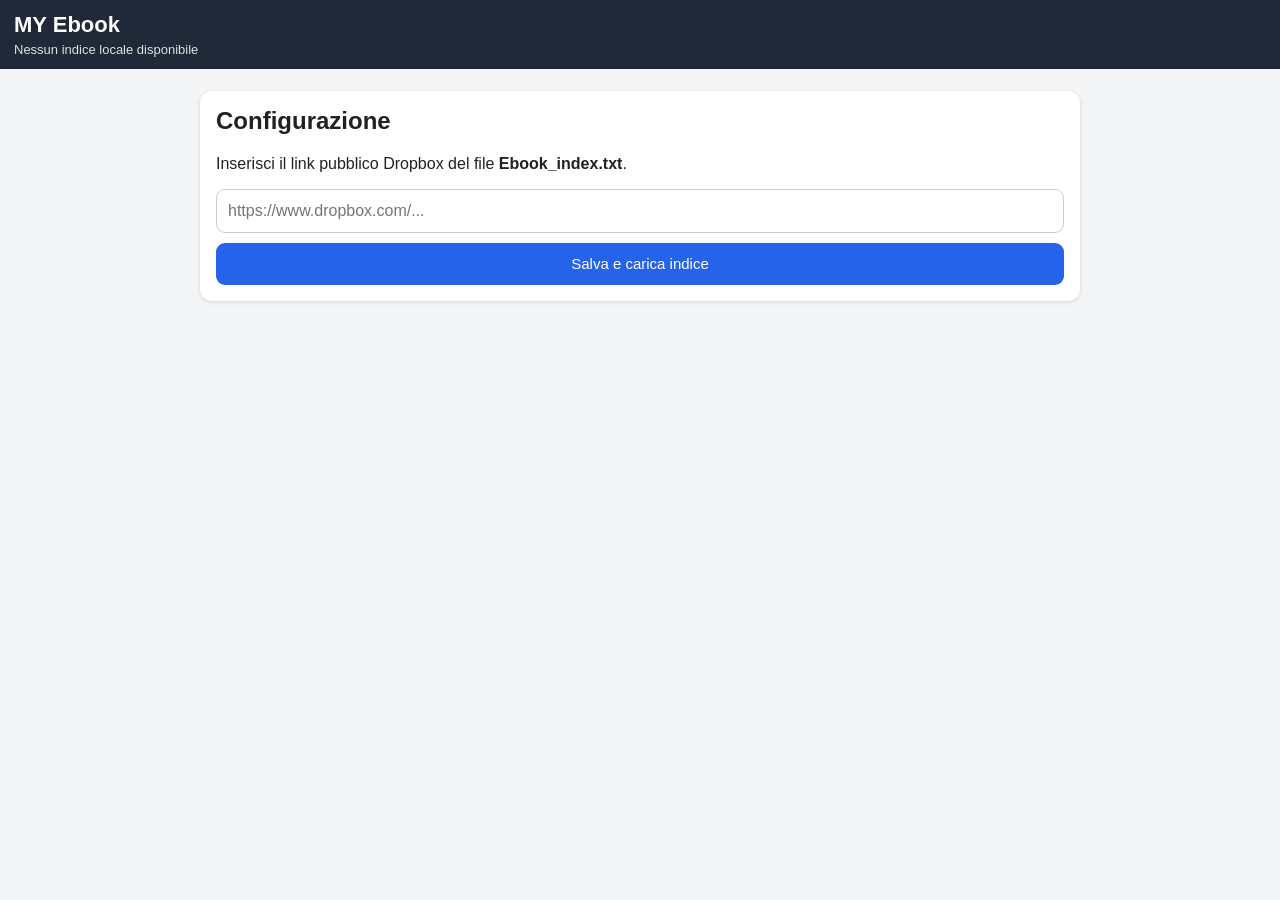
==== index.html @ 699b3b09 "Set Google Drive test section to display none Hide Google Drive test section by default." ====
<!DOCTYPE html>
<html lang="it">
<head>
<meta charset="UTF-8">
<meta name="viewport"
      content="width=device-width, initial-scale=1.0, viewport-fit=cover">
<meta name="theme-color" content="#1f2937">
<title>MY Ebook</title>
<link rel="stylesheet" href="style.css?v=2">
</head>

<body>
<header>
  <h1>MY Ebook</h1>
  <div id="indexInfo">Nessun indice locale disponibile</div>
</header>

<main>
  <section id="setup" class="panel hidden">
    <h2>Configurazione</h2>
    <p>Inserisci il link pubblico Dropbox del file
       <b>Ebook_index.txt</b>.</p>

    <input id="dropboxUrl" type="url" inputmode="url"
           placeholder="https://www.dropbox.com/..."
           autocomplete="off">

    <button id="saveUrl">Salva e carica indice</button>
    <div id="setupMessage" class="message"></div>
  </section>

  <section id="library" class="hidden">
    <div class="toolbar">
      <input id="search" type="search"
             placeholder="Cerca autore o titolo..."
             autocomplete="off">

      <button id="sortAuthor" class="sort active">Autore</button>
      <button id="sortTitle" class="sort">Titolo</button>
      <button id="sortDirection" class="sort">↑</button>
    </div>

    <div class="actions">
      <button id="googleLogin">🔗 Collega Google</button>
      <button id="check">CHECK</button>
      <button id="settings">⚙</button>
    </div>

    <div id="status" class="message"></div>
    <div id="count"></div>
    <div id="results"></div>

    <!-- Test Google Drive -->
  <section id="googleDriveTest" class="panel" style="display:none">
      <h3>Google Drive — Prova collegamento</h3>

      <button id="googleConnect">Collega Google Drive</button>
      <button id="googleWrite" disabled>Scrivi file di prova</button>
      <button id="googleRead" disabled>Leggi file di prova</button>

      <div id="googleStatus" class="message">
        Google Drive non collegato.
      </div>
    </section>
  </section>
</main>

<!-- Barra del libro selezionato -->
<div id="selectedBar" class="selected-bar hidden">

  <div id="selectedBook"></div>

  <div class="selected-buttons">
    <button id="searchAuthor">🌐 Autore</button>
    <button id="searchBook">🌐 Libro</button>
    <button id="openNotes">📝 Note ▾</button>
  </div>

  <!-- Pannello Note -->
  <div id="notesPanel" class="notes-panel hidden">

    <div class="notes-heading">Informazioni personali</div>

    <div class="notes-section">
      <div class="notes-label">Stato del libro</div>

      <label>
        <input type="radio" name="bookStatus"
               id="statusNone" value="" checked>
        Nessuno
      </label>

      <label>
        <input type="radio" name="bookStatus"
               id="statusRead" value="READ">
        Letto
      </label>

      <label>
        <input type="radio" name="bookStatus"
               id="statusToRead" value="TO_READ">
        Da leggere
      </label>
    </div>

    <div class="notes-section">
      <div class="notes-label">Valutazione</div>

      <div id="ratingStars" class="rating-stars">
        <!-- Le stelle saranno generate da JavaScript -->
      </div>
    </div>

    <div class="notes-section">
      <label class="notes-label" for="bookNote">
        Note personali
      </label>

      <textarea id="bookNote" rows="4"
                placeholder="Scrivi una nota su questo libro..."></textarea>
    </div>

    <div class="notes-actions">
      <button id="saveBookNotes">Salva</button>
      <button id="closeNotes" type="button">Chiudi</button>
    </div>

    <div id="notesMessage" class="message"></div>

  </div>
</div>

<script src="https://accounts.google.com/gsi/client"
        async defer></script>
<script src="app.js"></script>
<script src="google-drive.js"></script>

</body>
</html>
---- style.css ----
/* =========================================
   MYEbook - Stile generale
   ========================================= */

* {
  box-sizing: border-box;
}

html, body {
  margin: 0;
  padding: 0;
  font-family: -apple-system, BlinkMacSystemFont, "Segoe UI", sans-serif;
  background: #f4f5f7;
  color: #202124;
}

body {
  padding-bottom: 90px;
}

header {
  position: sticky;
  top: 0;
  z-index: 5;
  background: #1f2937;
  color: white;
  padding: 12px 14px;
}

h1 {
  margin: 0;
  font-size: 22px;
}

#indexInfo {
  margin-top: 4px;
  font-size: 13px;
  opacity: .85;
}

main {
  max-width: 900px;
  margin: auto;
  padding: 10px;
}

.panel {
  background: white;
  border-radius: 12px;
  padding: 16px;
  margin-top: 12px;
  box-shadow: 0 1px 4px #0002;
}

h2 {
  margin-top: 0;
}

input {
  width: 100%;
  min-height: 44px;
  border: 1px solid #c9cdd2;
  border-radius: 9px;
  padding: 9px 11px;
  font-size: 16px;
  background: white;
}

button {
  min-height: 42px;
  border: 0;
  border-radius: 9px;
  padding: 8px 13px;
  font-size: 15px;
  background: #2563eb;
  color: white;
}

#saveUrl {
  margin-top: 10px;
  width: 100%;
}

/* =========================================
   Barra di ricerca e ordinamento
   ========================================= */

.toolbar {
  display: grid;
  grid-template-columns: 1fr auto auto auto;
  gap: 6px;
  margin-bottom: 8px;
}

.sort {
  background: #6b7280;
}

.sort.active {
  background: #2563eb;
}

.actions {
  display: flex;
  gap: 6px;
  margin-bottom: 6px;
}

#check {
  flex: 1;
}

#settings {
  width: 50px;
  background: #6b7280;
}

#count {
  font-size: 13px;
  color: #666;
  margin: 8px 2px;
}

/* =========================================
   Elenco libri
   ========================================= */

.book {
  background: white;
  border-radius: 9px;
  padding: 10px 12px;
  margin-bottom: 5px;
  box-shadow: 0 1px 2px #0001;
  cursor: pointer;
}

.book .author {
  font-weight: 700;
  font-size: 15px;
}

.book .title {
  font-size: 15px;
  margin-top: 2px;
}

/* =========================================
   Barra inferiore libro selezionato
   ========================================= */

.selected-bar {
  position: fixed;
  z-index: 10;
  left: 0;
  right: 0;
  bottom: 0;
  background: white;
  border-top: 1px solid #ddd;
  box-shadow: 0 -2px 8px #0002;
  padding: 8px 10px;
}

#selectedBook {
  font-size: 13px;
  margin-bottom: 6px;
  white-space: nowrap;
  overflow: hidden;
  text-overflow: ellipsis;
}

.selected-buttons {
  display: flex;
  gap: 6px;
}

.selected-buttons button {
  flex: 1;
  min-height: 34px;
  padding: 5px 7px;
  font-size: 12px;
}

#openNotes {
  background: #374151;
}

/* =========================================
   Pannello Note
   ========================================= */

.notes-panel {
  margin-top: 10px;
  padding: 12px;
  background: #f9fafb;
  border: 1px solid #d1d5db;
  border-radius: 10px;
  max-height: 65vh;
  overflow-y: auto;
}

.notes-heading {
  font-size: 15px;
  font-weight: 700;
  margin-bottom: 12px;
}

.notes-section {
  margin-bottom: 14px;
}

.notes-label {
  display: block;
  font-size: 13px;
  font-weight: 600;
  margin-bottom: 7px;
}

/* Stato del libro */

.notes-section label {
  display: inline-flex;
  align-items: center;
  gap: 4px;
  margin-right: 12px;
  font-size: 13px;
}

.notes-section input[type="radio"] {
  width: auto;
  min-height: auto;
  margin: 0;
  accent-color: #2563eb;
}

/* Stelle di valutazione */

.rating-stars {
  display: flex;
  align-items: center;
  gap: 6px;
  min-height: 30px;
}

.rating-stars button {
  min-height: 32px;
  padding: 3px 6px;
  font-size: 25px;
  background: transparent;
  color: #d1d5db;
}

.rating-stars button.active {
  color: #e5a500;
}

/* Campo note personali */

#bookNote {
  display: block;
  width: 100%;
  min-height: 90px;
  padding: 9px;
  border: 1px solid #c9cdd2;
  border-radius: 9px;
  background: white;
  color: #202124;
  font-family: inherit;
  font-size: 16px;
  resize: vertical;
}

/* Pulsanti Salva e Chiudi */

.notes-actions {
  display: flex;
  gap: 8px;
}

.notes-actions button {
  flex: 1;
  min-height: 38px;
  font-size: 13px;
}

#closeNotes {
  background: #6b7280;
}

#notesMessage {
  margin-top: 8px;
  font-size: 12px;
}

/* =========================================
   Elementi nascosti
   ========================================= */

.hidden {
  display: none !important;
}

/* =========================================
   Adattamento smartphone / iPhone
   ========================================= */

@media (max-width: 600px) {

  .toolbar {
    grid-template-columns: 1fr auto auto;
  }

  #sortDirection {
    grid-column: 3;
  }

  .notes-panel {
    padding: 10px;
    max-height: 60vh;
  }

  .notes-section label {
    margin-right: 8px;
    font-size: 12px;
  }

  .selected-bar {
    padding-bottom: max(8px, env(safe-area-inset-bottom));
  }
}
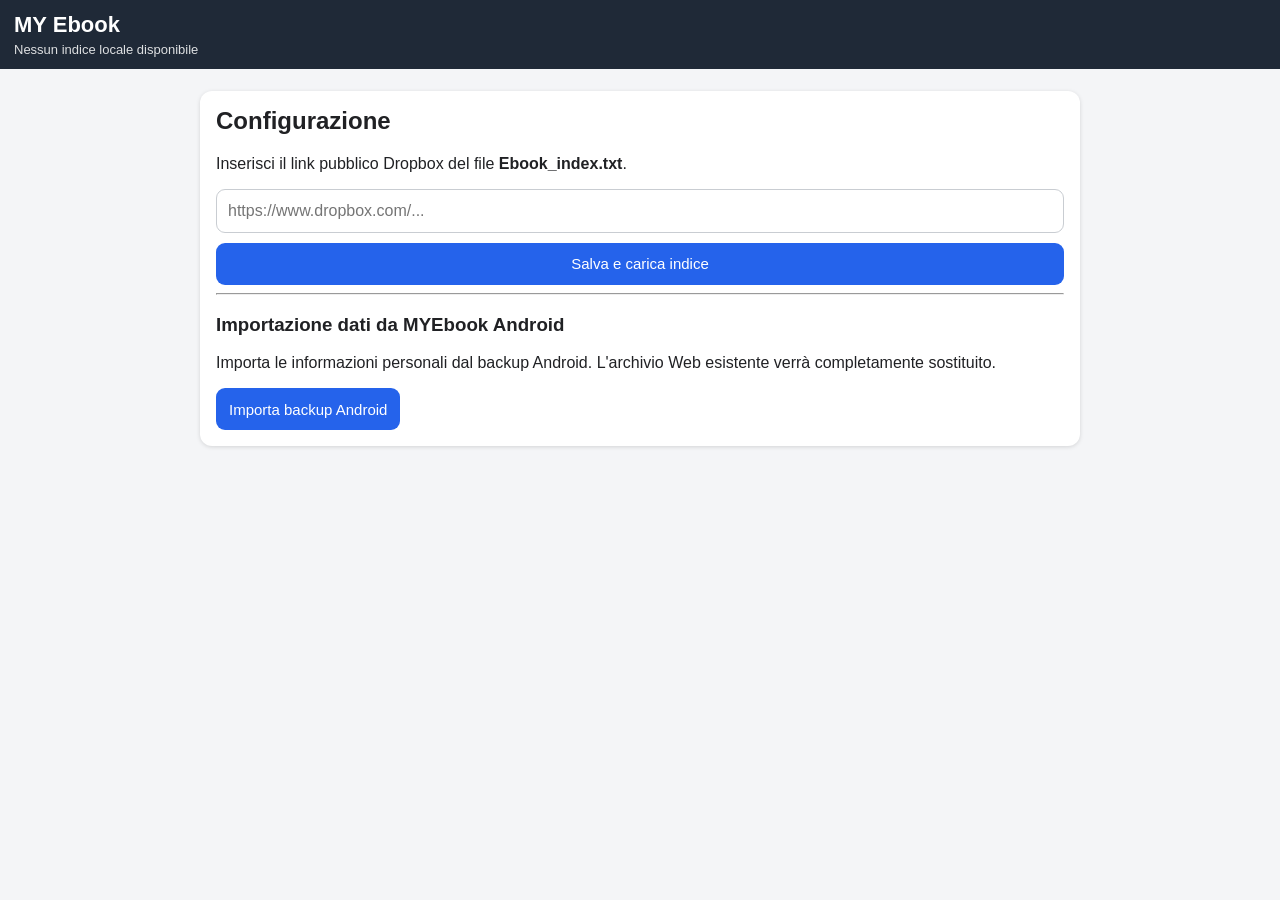
==== commit df9db8ed: "Update index.html" ====
--- a/index.html
+++ b/index.html
@@ -27,6 +27,25 @@
            autocomplete="off">
 
     <button id="saveUrl">Salva e carica indice</button>
+    <hr>
+
+<h3>Importazione dati da MYEbook Android</h3>
+
+<p>
+  Importa le informazioni personali dal backup Android.
+  L'archivio Web esistente verrà completamente sostituito.
+</p>
+
+<button id="importAndroidBackup" type="button">
+  Importa backup Android
+</button>
+
+<input
+  type="file"
+  id="androidBackupFile"
+  accept=".json,application/json"
+  style="display:none"
+>
     <div id="setupMessage" class="message"></div>
   </section>
 
@@ -41,10 +60,19 @@
       <button id="sortDirection" class="sort">↑</button>
     </div>
 
-    <div class="actions">
-      <button id="googleLogin">🔗 Collega Google</button>
+   <div class="actions">
+
+      <div class="book-filters">
+        <button id="filterAll" class="active">Tutti</button>
+        <button id="filterRead">Letti</button>
+        <button id="filterToRead">Da leggere</button>
+        <button id="filterNotes">Con note</button>
+      </div>
+
+      <button id="googleLogin">Non collegato</button>
       <button id="check">CHECK</button>
       <button id="settings">⚙</button>
+
     </div>
 
     <div id="status" class="message"></div>
--- a/style.css
+++ b/style.css
@@ -108,7 +108,8 @@
 }
 
 #check {
-  flex: 1;
+  flex: 0 0 auto;
+  background: #64748b;
 }
 
 #settings {
@@ -328,3 +329,64 @@
     padding-bottom: max(8px, env(safe-area-inset-bottom));
   }
 }
+
+/* =========================================
+   Filtri libri e pulsanti compatti
+   ========================================= */
+
+.actions {
+  display: flex;
+  align-items: center;
+  gap: 5px;
+  flex-wrap: wrap;
+}
+
+.book-filters {
+  display: flex;
+  gap: 3px;
+  flex: 1;
+  min-width: 0;
+}
+
+.book-filters button {
+  background: #64748b;
+  font-size: 12px;
+  min-height: 34px;
+  padding: 5px 8px;
+  white-space: nowrap;
+  border-radius: 6px;
+}
+
+.book-filters button.active {
+  background: #2563eb;
+}
+
+#googleLogin,
+#check,
+#settings {
+  flex: 0 0 auto;
+  min-height: 34px;
+  padding: 5px 8px;
+  font-size: 12px;
+}
+
+#settings {
+  width: 34px;
+}
+/* Stato collegamento Google */
+
+#googleLogin {
+  background: #6b7280;
+  color: white;
+}
+
+#googleLogin.connected {
+  background: #16803c;
+  color: white;
+}
+/* Allineamento comandi con la casella di ricerca */
+@media (min-width: 601px) {
+  .actions {
+    width: calc(100% - 184px);
+  }
+}
